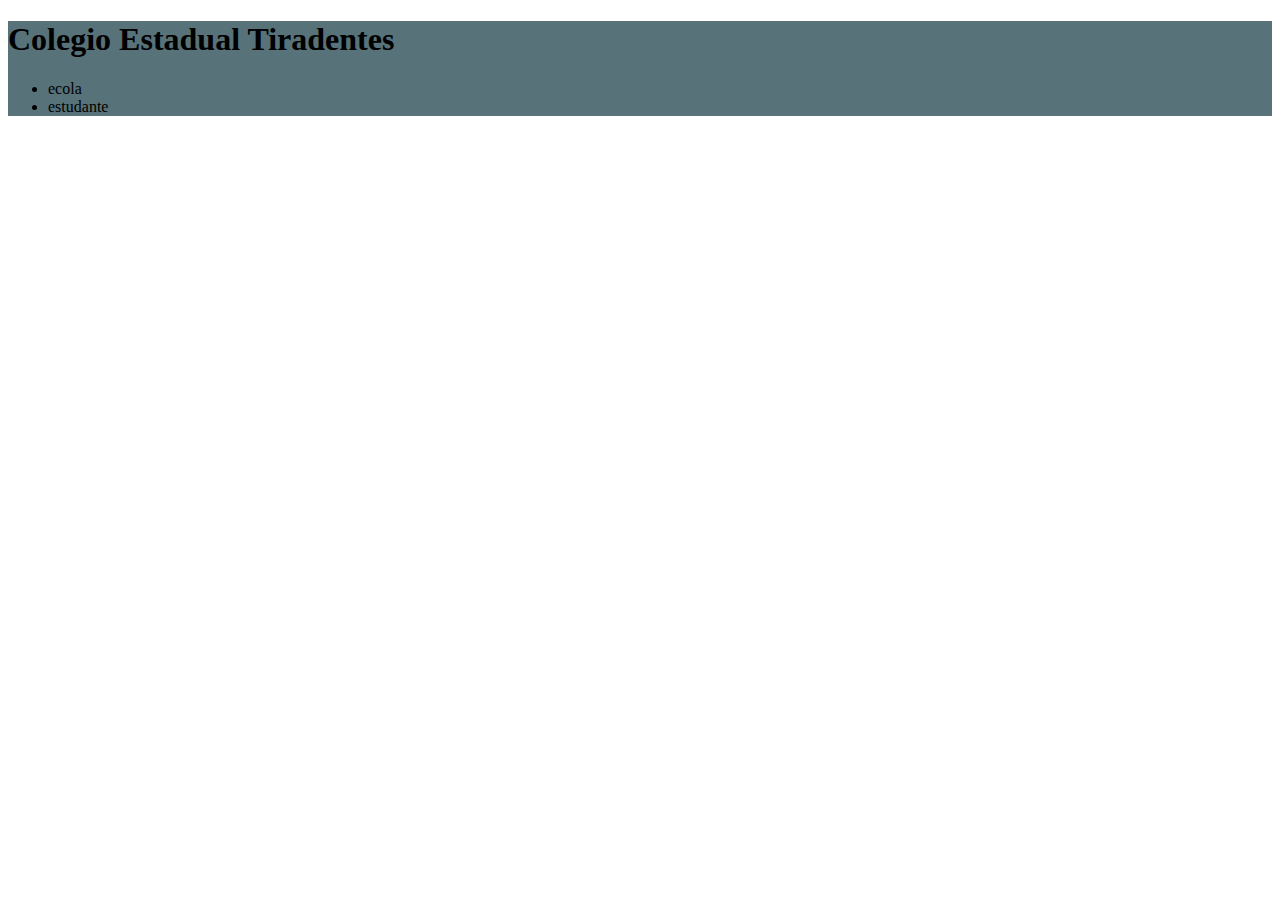
==== index.html @ 8fcb6b31 "iniciei o projeto" ====
<!DOCTYPE html>
<html lang="en">
<head>
    <meta charset="UTF-8">
    <meta http-equiv="X-UA-Compatible" content="IE=edge">
    <meta name="viewport" content="width=device-width, initial-scale=1.0">
    <title>Document</title>
    <link rel="stylesheet" href="style.css">
</head>
<body>
    <header>
    <h1>Colegio Estadual Tiradentes</h1>
    <ul>
        <li>ecola</li>
        <li>estudante</li>    
    </ul>
    </header>
</body>
</html>
---- style.css ----
header{
    background-color: #577279;
}
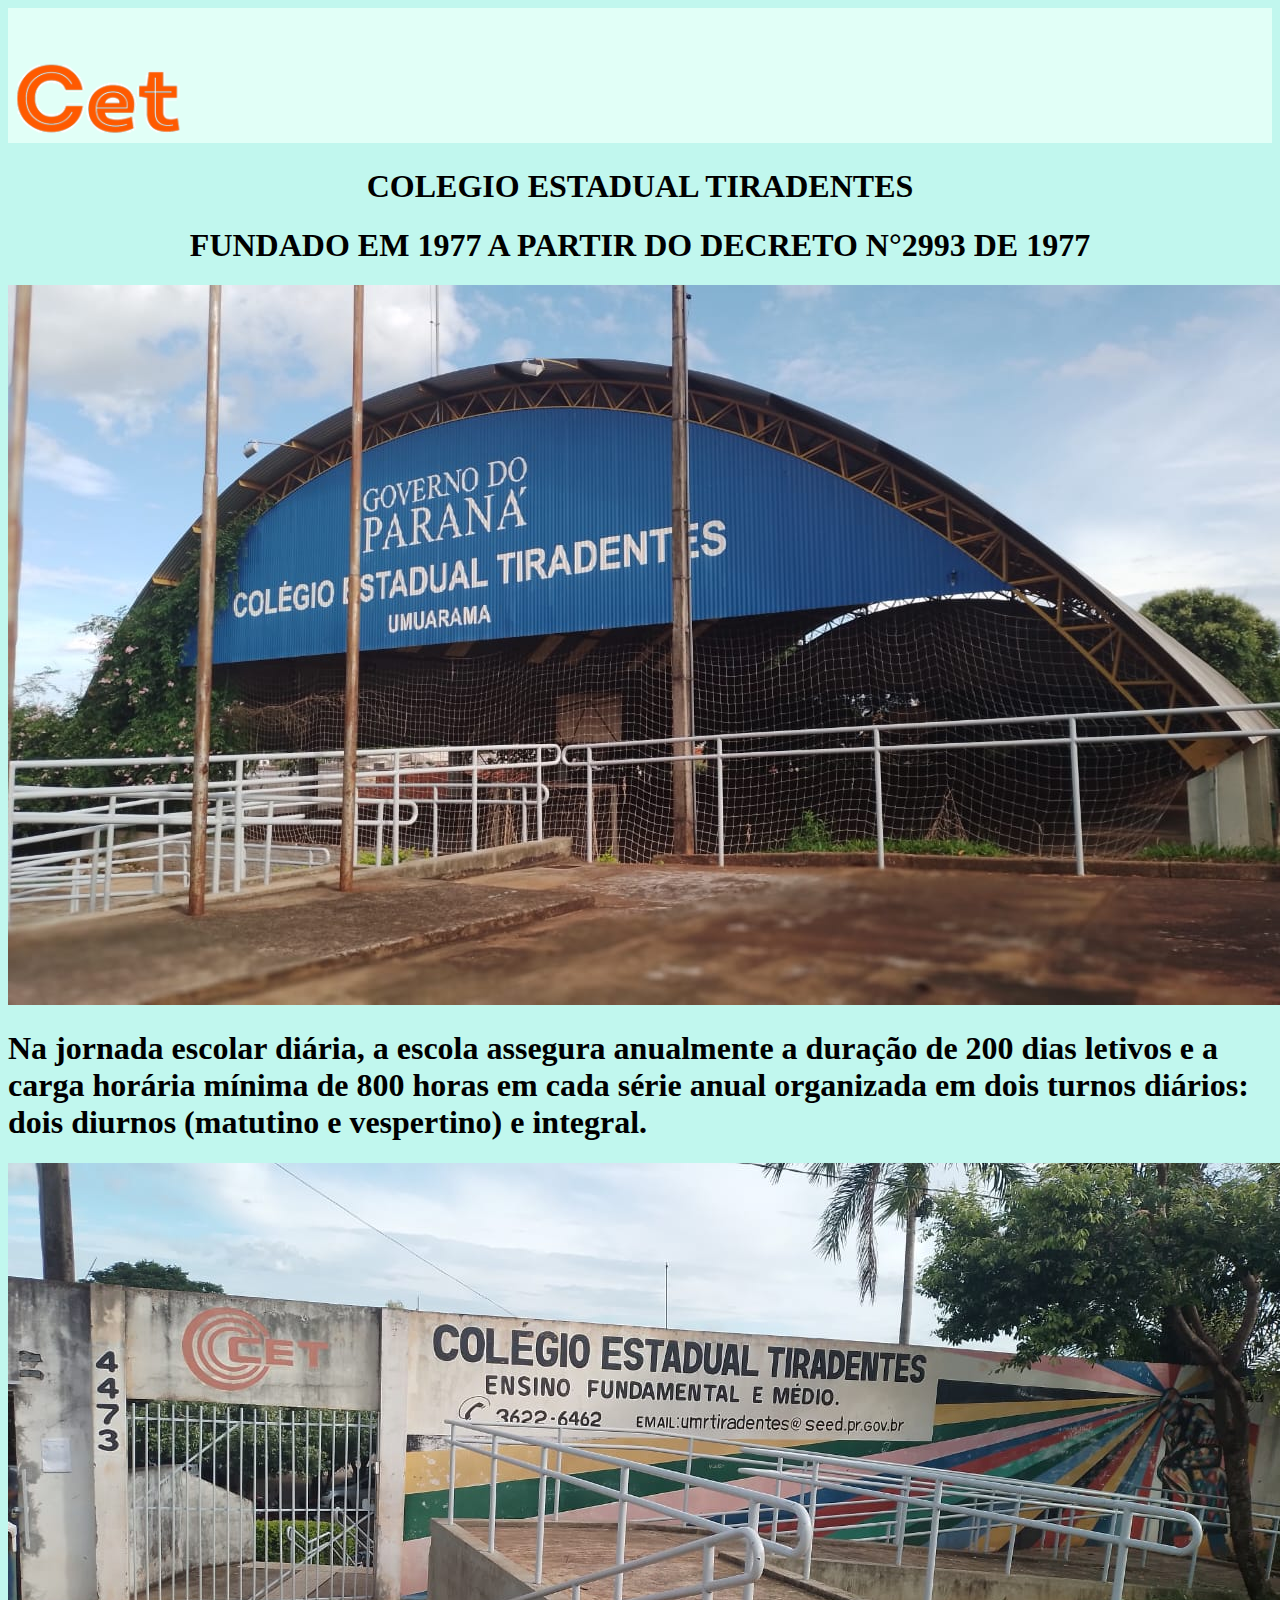
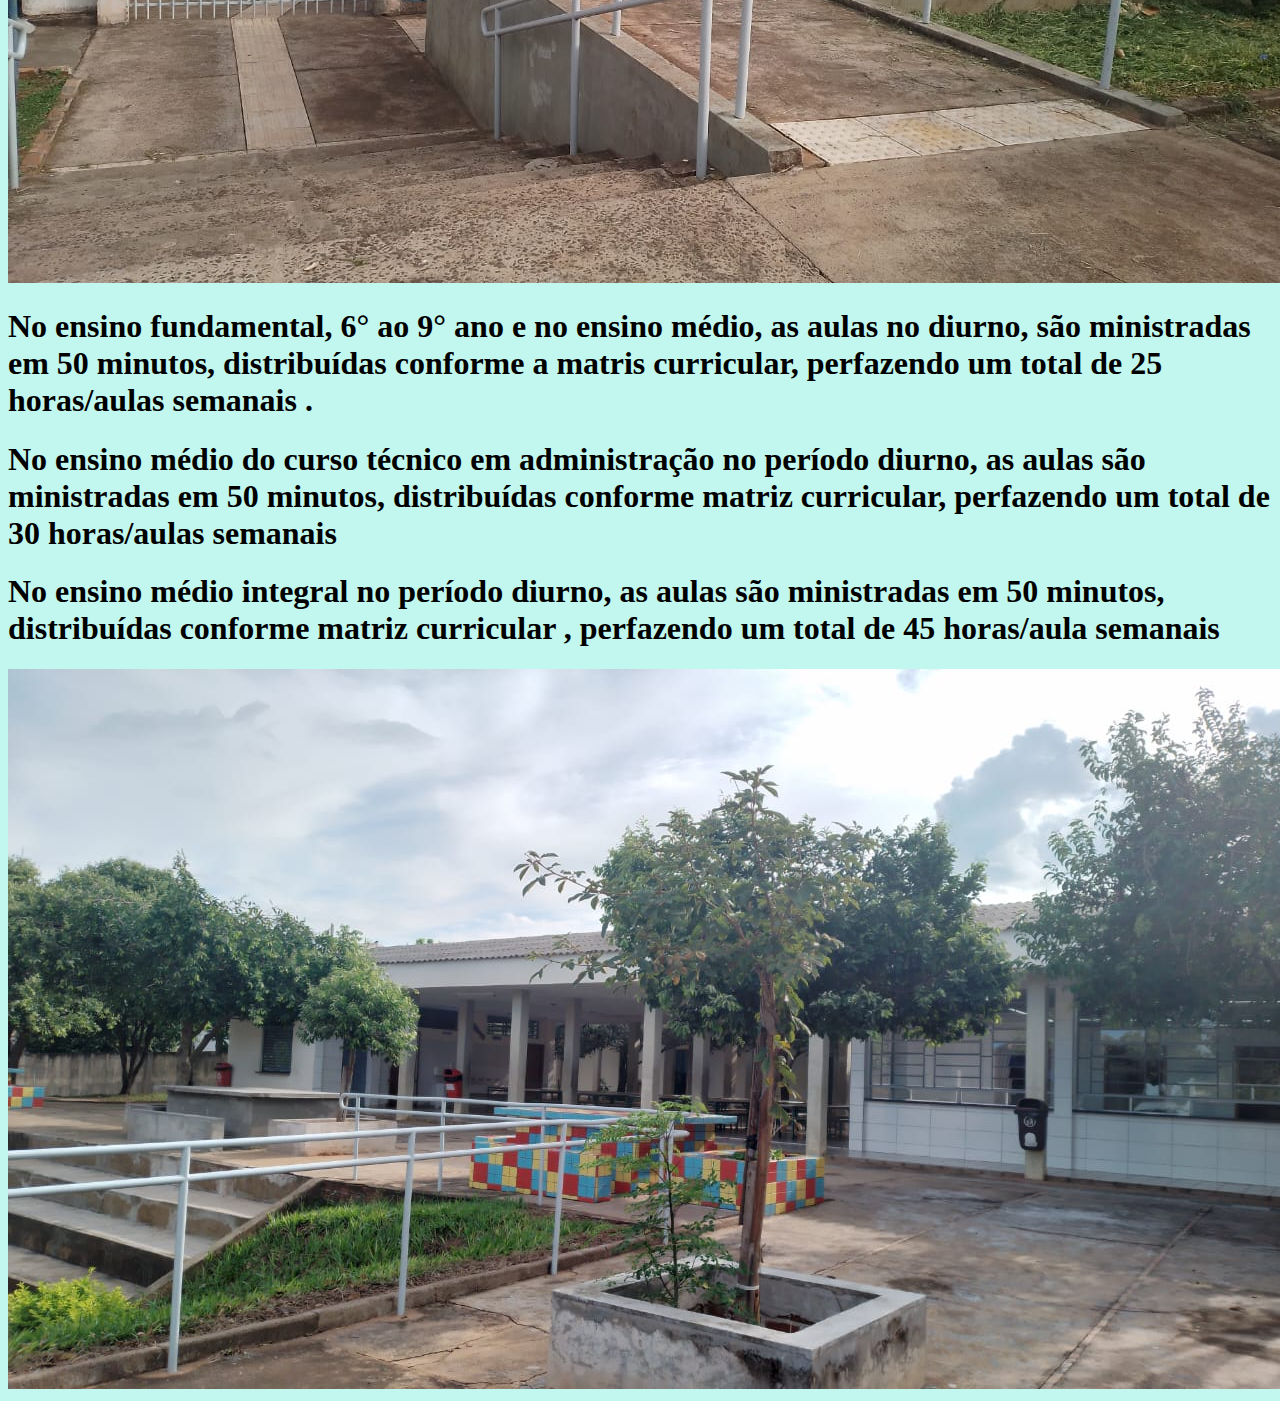
==== commit 5ee69510: "site colegio tiradentes" ====
--- a/index.html
+++ b/index.html
@@ -8,12 +8,20 @@
     <link rel="stylesheet" href="style.css">
 </head>
 <body>
-    <header>
-    <h1>Colegio Estadual Tiradentes</h1>
-    <ul>
-        <li>ecola</li>
-        <li>estudante</li>    
-    </ul>
+    <header class="cabecaclho">
+    <img class="cabecalhoimagem" src="cetlogo.jpg" alt="logo cet">
     </header>
+    <h1 class="colegio">COLEGIO ESTADUAL TIRADENTES</h1>
+    <h1 class="fundacao">FUNDADO EM 1977 A PARTIR DO DECRETO N°2993 DE 1977</h1>
+    <img src="IMG-20230313-WA0009.jpg" alt="tiradentes">
+    <h1>Na jornada escolar diária, a escola assegura anualmente a duração de 200 dias letivos
+    e a carga horária mínima de 800 horas em cada série anual organizada em dois turnos diários: dois diurnos (matutino e vespertino) e integral. </h1>
+    <img src="IMG-20230313-WA0003.jpg" alt="cet">
+    <h1>No ensino fundamental, 6° ao 9° ano e no ensino médio, as aulas no diurno, são ministradas em 50 minutos, distribuídas conforme a matris curricular, perfazendo um total de 25 horas/aulas semanais .
+    </h1>
+    <h1>No ensino médio do curso técnico em administração no período diurno, as aulas são ministradas em 50 minutos, distribuídas conforme matriz curricular, perfazendo um total de 30 horas/aulas semanais
+    </h1>
+    <h1> No ensino médio integral no período diurno, as aulas são ministradas em 50 minutos, distribuídas conforme matriz curricular , perfazendo um total de 45 horas/aula semanais </h1>
+    <img src="IMG-20230313-WA0005.jpg" alt="patio">
 </body>
-</html>+</html>
--- a/style.css
+++ b/style.css
@@ -1,3 +1,16 @@
-header{
-    background-color: #577279;
+body{
+    background-color: #c1f7ee;
+    color: rgb(0, 0, 0);
+}
+
+.cabecalhoimagem{
+    width: 100%;
+}
+
+.colegio{
+    text-align: center;
+}
+
+.fundacao{
+    text-align: center;
 }